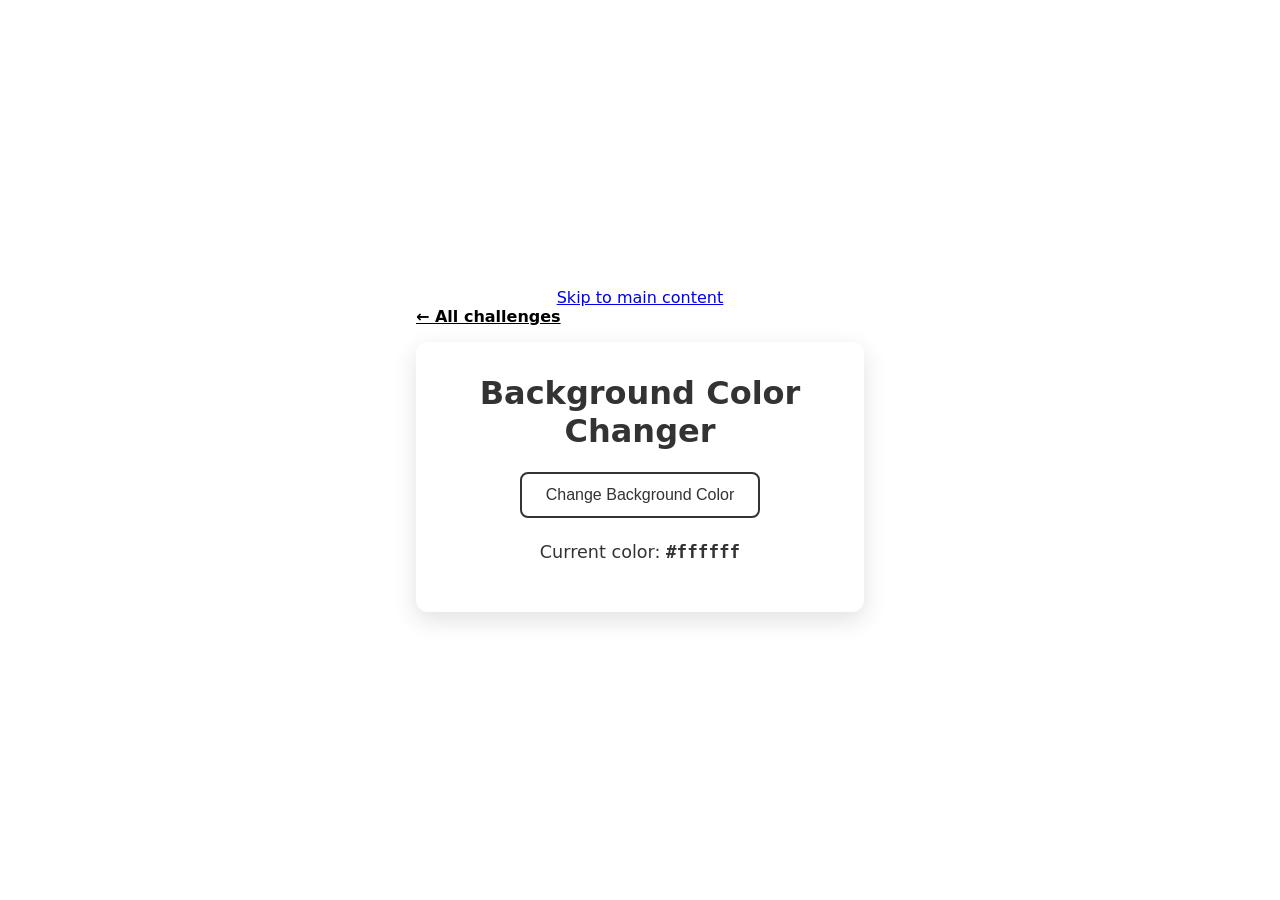
==== Challenge_1/index.html @ a24f2cac "Fix GitHub Pages 404 by serving site from repository root GitHub Pages expects index.html at the pub" ====
<!DOCTYPE html>
<html lang="en">
  <head>
    <meta charset="utf-8" />
    <meta name="viewport" content="width=device-width, initial-scale=1" />
    <meta
      name="description"
      content="Click a button to set a random page background color and see the hex value."
    />
    <title>Change Background Color</title>
    <link rel="stylesheet" href="style.css" />
  </head>
  <body>
    <a class="skip-link" href="#main">Skip to main content</a>
    <p class="back"><a href="../index.html">← All challenges</a></p>
    <main id="main" class="panel" tabindex="-1">
      <h1>Background Color Changer</h1>
      <button type="button" id="changeColorBtn">Change Background Color</button>
      <p id="colorDisplay">
        Current color:
        <span id="hexCode" class="hex" aria-hidden="true">#ffffff</span>
      </p>
      <p class="sr-only" id="colorAnnouncement" role="status" aria-live="polite" aria-atomic="true"></p>
    </main>
    <script src="script.js" defer></script>
  </body>
</html>
---- Challenge_1/style.css ----
*,
*::before,
*::after {
  box-sizing: border-box;
}

:root {
  --focus: #0b57d0;
  --panel-text: #333;
  --btn-border: #333;
}

body {
  margin: 0;
  min-height: 100vh;
  display: flex;
  flex-direction: column;
  align-items: center;
  justify-content: center;
  font-family: system-ui, -apple-system, sans-serif;
  transition: background-color 0.3s ease;
}

/* Keeps text readable on any random body background (original issue: low contrast) */
.panel {
  text-align: center;
  padding: 2rem;
  max-width: min(90vw, 28rem);
  background: #fff;
  color: var(--panel-text);
  border-radius: 12px;
  box-shadow: 0 8px 24px rgba(0, 0, 0, 0.12);
}

.back {
  margin: 0 0 1rem;
  width: min(90vw, 28rem);
  max-width: 100%;
  text-align: left;
}

.back a {
  color: inherit;
  font-weight: 600;
}

h1 {
  margin-top: 0;
  color: var(--panel-text);
}

button {
  padding: 0.75rem 1.5rem;
  font-size: 1rem;
  cursor: pointer;
  border: 2px solid var(--btn-border);
  border-radius: 8px;
  background: #fff;
  color: var(--btn-border);
}

button:hover {
  background: var(--btn-border);
  color: #fff;
}

:focus-visible {
  outline: 3px solid var(--focus);
  outline-offset: 2px;
}

#colorDisplay {
  margin-top: 1.5rem;
  font-size: 1.1rem;
}

.hex {
  font-family: ui-monospace, monospace;
  font-weight: bold;
}

.sr-only {
  position: absolute;
  width: 1px;
  height: 1px;
  padding: 0;
  margin: -1px;
  overflow: hidden;
  clip: rect(0, 0, 0, 0);
  white-space: nowrap;
  border: 0;
}

@media (prefers-reduced-motion: reduce) {
  body {
    transition: none;
  }
}
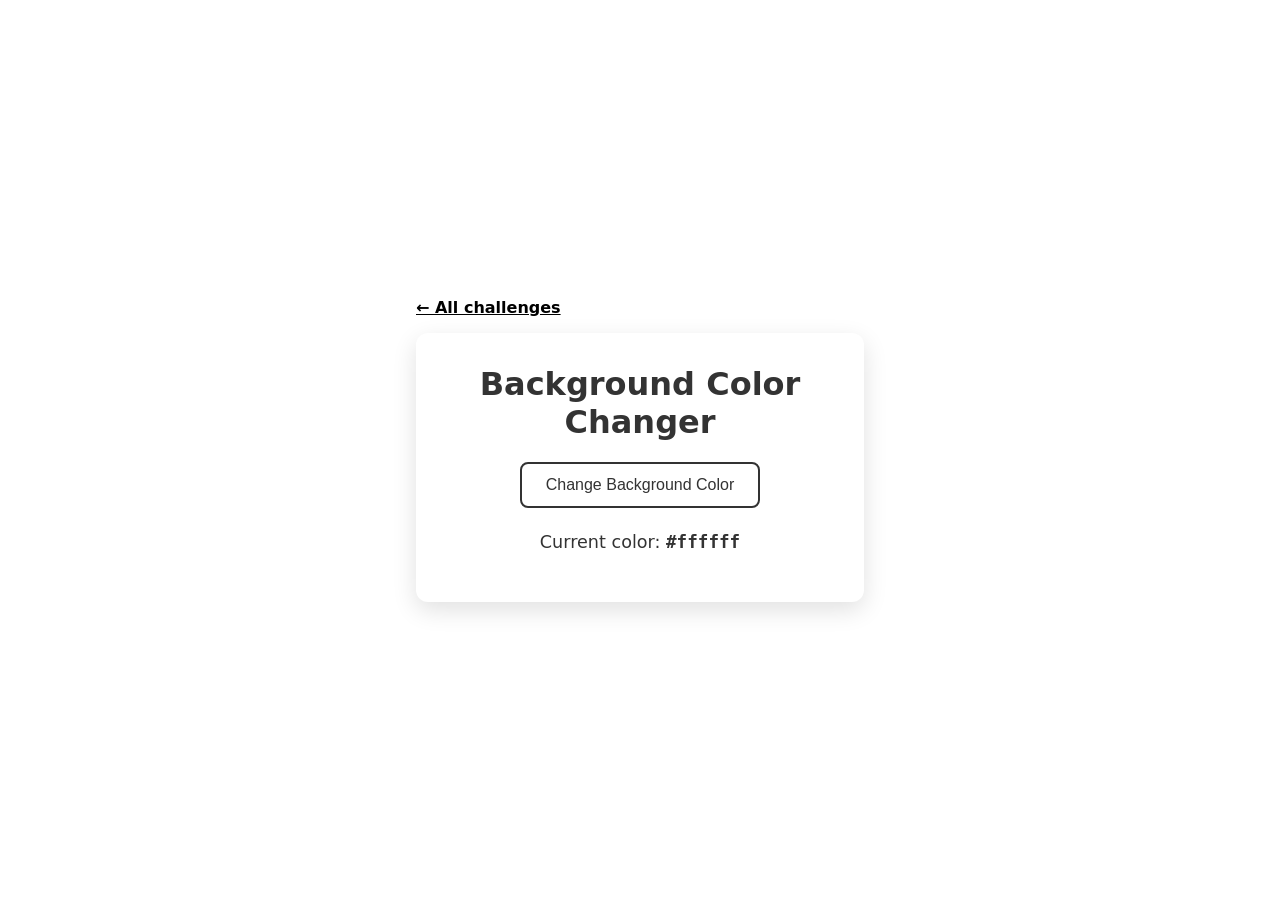
==== commit e773c8cd: "Remove skip navigation link and skip-focus.js Made-with: Cursor" ====
--- a/Challenge_1/index.html
+++ b/Challenge_1/index.html
@@ -11,9 +11,8 @@
     <link rel="stylesheet" href="style.css" />
   </head>
   <body>
-    <a class="skip-link" href="#main">Skip to main content</a>
     <p class="back"><a href="../index.html">← All challenges</a></p>
-    <main id="main" class="panel" tabindex="-1">
+    <main id="main" class="panel">
       <h1>Background Color Changer</h1>
       <button type="button" id="changeColorBtn">Change Background Color</button>
       <p id="colorDisplay">
